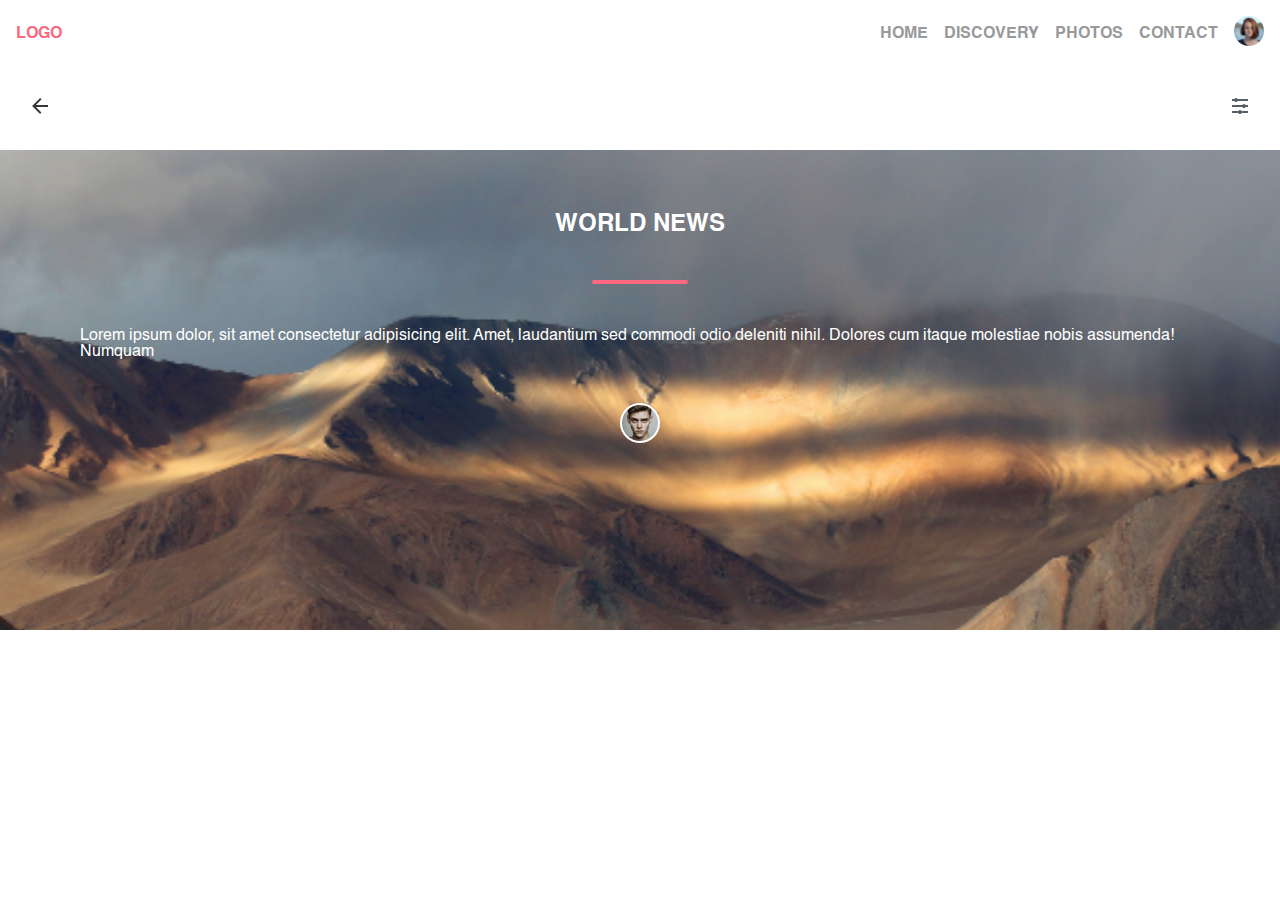
==== more.html @ 066a83f3 "Initial commit" ====
<!DOCTYPE html>
<html lang="en">
  <head>
    <meta charset="UTF-8" />
    <meta http-equiv="X-UA-Compatible" content="IE=edge" />
    <meta name="viewport" content="width=device-width, initial-scale=1.0" />
    <link rel="stylesheet" href="./css/fonts.css" />
    <link rel="stylesheet" href="./css/styles.css" />
    <link rel="stylesheet" href="./css/media.css" />
    <title>Learn More</title>
  </head>
  <body>
    <header>
      <nav class="navbar flex">
        <div class="pinklogo">
          <span>LOGO</span>
        </div>
        <div class="rightside flex">
          <ul class="flex">
            <li><a href="index.html">HOME</a></li>
            <li><a href="#">DISCOVERY</a></li>
            <li><a href="#">PHOTOS</a></li>
            <li><a href="#">CONTACT</a></li>
          </ul>
          <a href="#"><img src="./images/user.png" alt="image" /></a>
        </div>
      </nav>
      <div class="flex more_header_line">
        <div><img src="./images/go-back.png" alt="" /></div>
        <div><img src="./images/filter.png" class="userimg" alt="image" /></div>
      </div>
    </header>
    <section class="worldnews">
      <div class="worldnewsimg"></div>
      <div class="overlay_text flex">
        <h2 class="contentheader">WORLD NEWS</h2>
        <hr id="newhr" />
        <p class="content">
          Lorem ipsum dolor, sit amet consectetur adipisicing elit. Amet,
          laudantium sed commodi odio deleniti nihil. Dolores cum itaque
          molestiae nobis assumenda! Numquam
        </p>
        <a href="#"><img src="./images/user-2.png" alt="#" /></a>
      </div>
    </section>
  </body>
</html>
---- css/fonts.css ----
@font-face {
  font-family: "helvetica-bold";
  src: url("../fonts/Helvetica-Bold.woff2") format("woff2"),
    url("../fonts/Helvetica-Bold.woff") format("woff"),
    url("../fonts/Helvetica-Bold.ttf") format("truetype");
  font-weight: bold;
  font-style: normal;
  font-display: swap;
}

@font-face {
  font-family: "helvetica";
  src: url("../fonts/Helvetica.woff2") format("woff2"),
    url("../fonts/Helvetica.woff") format("woff"),
    url("../fonts/Helvetica.ttf") format("truetype");
  font-weight: normal;
  font-style: normal;
  font-display: swap;
}

@font-face {
  font-family: "helvetica-obl";
  src: url("../fonts/Helvetica-Oblique.woff2") format("woff2"),
    url("../fonts/Helvetica-Oblique.woff") format("woff"),
    url("../fonts/Helvetica-Oblique.ttf") format("truetype");
  font-weight: normal;
  font-style: italic;
  font-display: swap;
}

@font-face {
  font-family: "acumin-pro";
  src: url("../fonts/AcuminPro-Regular.woff2") format("woff2"),
    url("../fonts/AcuminPro-Regular.woff") format("woff"),
    url("../fonts/AcuminPro-Regular.ttf") format("truetype");
  font-weight: normal;
  font-style: normal;
  font-display: swap;
}

@font-face {
  font-family: "acumin-pro-bold";
  src: url("../fonts/AcuminPro-Bold.woff2") format("woff2"),
    url("../fonts/AcuminPro-Bold.woff") format("woff"),
    url("../fonts/AcuminPro-Bold.ttf") format("truetype");
  font-weight: bold;
  font-style: normal;
  font-display: swap;
}
---- css/styles.css ----
* {
  margin: 0;
  padding: 0;
  font-size: 100%;
  box-sizing: border-box;
  list-style-type: none;
  text-decoration: none;
}
* {
  margin: 0;
  padding: 0;
  font-size: 100%;
  box-sizing: border-box;
  list-style-type: none;
  text-decoration: none;
}

.flex {
  display: flex;
}
/* this is header */
.navbar {
  padding: 1rem;
  display: none;
  align-items: center;
}
.rightside {
  max-width: 80%;
  justify-content: space-between;
  align-items: center;
}
.rightside ul {
  max-width: 100%;
  padding-right: 1rem;
}

li a {
  padding-left: 1rem;
  font-family: "helvetica-bold";
  font-size: 1em;
  color: #343638;
  opacity: 50%;
}
li :hover {
  opacity: 100%;
}
.header_line {
  display: flex;
  justify-content: space-around;
  padding-top: 2rem;
}
.pinklogo span {
  color: #fa6980;
  font-family: "helvetica-bold";
  font-size: 1em;
}
.logotext {
  font-family: "helvetica-bold";
  font-size: 0.8125rem;
  color: #a6adb4;
}
/* here starts news */
.news_intro {
  width: 100%;
  position: relative;
  min-height: 20rem;
  background-image: url("../images/main-img.png");
  background-repeat: no-repeat;
  background-position: center;
  background-size: cover;
}
.overlay {
  position: absolute;
  padding: 6rem 2rem;
  top: 0;
  bottom: 0;
  left: 0;
  right: 0;
}
.overlay hr {
  border: 1px solid #fff;
}

.newshead {
  font-size: 1.5em;
  color: #fff;
  font-family: "helvetica-bold";
}
.content {
  font-family: "helvetica";
  font-size: 1em;
  color: #fff;
}
.contentheader {
  font-size: 1.5em;
  color: #fff;
  font-family: "helvetica-bold";
}
.learn {
  padding: 1em 1.5em;
  background-color: #fa6980;
  color: #fff;
  border-radius: 1rem;
  border: none;
}
/* this is more news */
.black_headers {
  font-family: "helvetica-bold";
  font-size: 1.5rem;
  color: #202124;
}
.morenews {
  padding: 2em;
}
.morenews_header {
  justify-content: space-between;
  align-items: center;
}
.arrows a {
  padding-left: 1em;
}
.pinkheaders {
  font-family: "helvetica-bold";
  font-size: 1rem;
  color: #fa6980;
}
.articletitles {
  font-family: "helvetica-bold";
  font-size: 1rem;
  color: #202124;
}
.articlecontent {
  font-family: "acumin-pro";
  font-size: 1rem;
  color: #a6adb4;
}
.articletime {
  font-family: "helvetica-obl";
  font-size: 00.8125rem;
  color: #a6adb4;
}
.articletime img {
  padding-right: 1em;
}
.articles {
  padding-left: 10px;
}
/* here's trending section */
.trending {
  background-color: #f6f8f9;
}
.firstarticle {
  background-color: #fff;
}
.articleone {
  padding: 1em;
}
.articleone img {
  max-width: 100%;
}
.articlesection {
  flex-direction: column;
}
.articleone p {
  max-width: 20em;
}
.trending_header {
  justify-content: space-between;
  align-items: center;
  padding: 2.5em;
}
#hiddenarticle {
  display: none;
}
/* here's happening now section */
.happening_left {
  flex-direction: column;
  justify-content: space-between;
  min-height: 61rem;
}
.bridge {
  width: 100%;
  position: relative;
  background-image: url("../images/now-article-1.jpg");
  background-repeat: no-repeat;
  background-position: center;
  background-size: cover;
  border-radius: 1em;
  min-height: 30rem;
}
*/ .anothertime {
  color: #fff;
}
.forest {
  width: 100%;
  background-image: url("../images/now-article-2.jpg");
  background-repeat: no-repeat;
  background-position: center;
  background-size: cover;
  border-radius: 1em;
  min-height: 30rem;
}
.overlaytext {
  flex-direction: column;
  justify-content: space-between;
  padding: 1em;
  color: #fff;
  height: 30rem;
}
.happening_container {
  padding: 1.5em;
}
.smalltitle {
  font-family: "acumin-pro-bold";
  font-size: 1em;
  color: #202124;
  padding: 0.5em 0;
}
.elephant img {
  max-width: 100%;
}
.threeimages {
  flex-direction: column;
  justify-content: space-around;
  height: 100%;
}
.footercontent {
  background-color: #a6adb4;
  min-height: 20rem;
  max-width: 100%;
  justify-content: space-between;
  display: none;
}
.footer_left {
  flex-direction: column;
  height: 20rem;
  justify-content: space-between;
  padding: 5rem;
  width: 50%;
}
.footer_email_input {
  width: 60%;
  max-height: 40px;
  padding: 1rem 20px;
  border: 1px solid rgba(255, 255, 255, 0.3);
  color: rgba(255, 255, 255, 0.3);
  border-radius: 0.5rem;
  background-color: transparent;
  outline: none;
}

.footer_logo {
  color: #fff;
  font-family: "helvetica-bold";
  font-size: 1.5em;
}

.footer_list {
  text-transform: uppercase;
  font-size: 00.8125em;
  line-height: 1.5rem;
}

.footer_list-item a {
  font-size: 1em;
  color: #cbd0d3;
  font-family: "helvetica-bold";
}

.footer_list-item a:hover {
  color: #fff;
}
.footer_right {
  padding: 5rem;
  flex-direction: column;
  height: 20rem;
  justify-content: space-between;
  width: 50%;
  align-items: flex-start;
}
.contacticons {
  width: 150px;
  max-width: 100%;
  justify-content: space-around;
}
.footerparagraph {
  font-family: "helvetica";
  font-size: 00.8125em;
  color: #cbd0d3;
}
.desktopfooter {
  background-color: #a6adb4;
  display: none;
  padding: 3em;
  justify-content: space-between;
  align-items: center;
}
.footerright {
  padding: 5em;
  align-items: center;
}
/* this is learn more page */
.more_header_line {
  justify-content: space-between;
  padding: 2em;
}
.worldnewsimg {
  min-height: 30rem;
  background-image: url(../images/hero.png);
  background-repeat: no-repeat;
  background-position: center;
  background-size: cover;
  position: relative;
}
.overlay_text {
  position: absolute;
  top: 10%;
  flex-direction: column;
  align-items: center;
  justify-content: space-evenly;
  max-height: 100%;
  min-height: 30rem;
  padding: 5em;
}
#newhr {
  border: 2px solid #fa6980;
  width: 6em;
  border-radius: 0.5em;
}
.overlay_text h2 {
}
---- css/media.css ----
@media (min-width: 768px) {
  .news_intro {
    max-width: 60%;
  }
  .overlay {
    max-width: 60%;
  }

  .morenews {
    max-width: 100%;
    display: flex;
    flex-direction: column;
  }
  .articles {
    display: flex;
  }
  .articlesection {
    flex-direction: row;
  }
  #hiddenarticle {
    display: block;
  }
  .happening_left {
    max-width: 50%;
  }
  .happening_container {
    display: flex;
    justify-content: space-around;
  }
  

  #divide {
    display: none;
  }
  .footer_left {
    flex-direction: column;
    height: 20rem;
    justify-content: space-around;
    padding: 3rem;
    width: 50%;
  }
  .desktopfooter {
    display: none;
  }
  .footercontent {
    display: flex;
  }

}
}
@media (max-width: 900px) {
  .news_intro {
    max-width: 100%;
  }
  .overlay {
    max-width: 100%;
  }
}
@media (min-width: 912px) {
  .navbar {
    max-width: 100%;
    display: flex;
    justify-content: space-between;
  }
  .header_line {
    display: none;
  }
  .news_intro {
    min-height: 30rem;
  }
  .articles {
    display: flex;
    flex-direction: column;
  }
  .morenews {
    max-width: 40%;
    position: absolute;
    top: 5%;
    left: 60%;
    height: 100%;
  }
  .overlay {
    top: 5%;
  }
  .articlesection {
    flex-direction: row;
    justify-content: space-around;
  }
  #hiddenarticle {
    display: block;
  }
  .happening_left {
    max-width: 60%;
  }
  .happening_container {
    display: flex;
    justify-content: space-evenly;
  }

  #divide {
    display: none;
  }
  .footer_left {
    flex-direction: row;
    height: 20rem;
    justify-content: space-between;
    padding: 5rem;
    width: 50%;
  }
  .desktopfooter {
    display: flex;
  }
  .footercontent {
    display: flex;
  }
 .footercontent {
    display: none;
 }
 
 
}
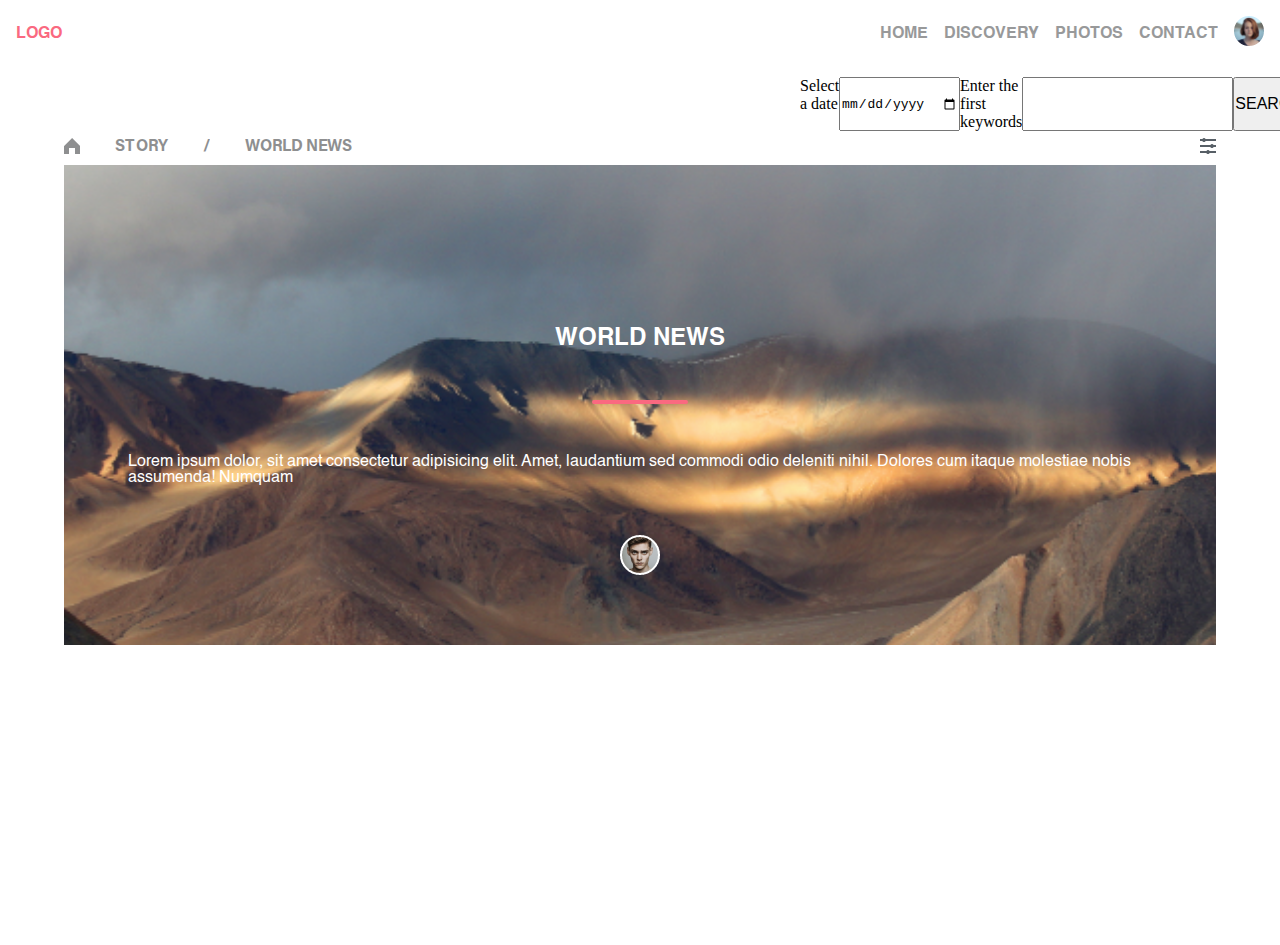
==== commit 8f4eeecf: "added burger menu and fetched API" ====
--- a/more.html
+++ b/more.html
@@ -31,16 +31,53 @@
       </div>
     </header>
     <section class="worldnews">
-      <div class="worldnewsimg"></div>
-      <div class="overlay_text flex">
-        <h2 class="contentheader">WORLD NEWS</h2>
-        <hr id="newhr" />
-        <p class="content">
-          Lorem ipsum dolor, sit amet consectetur adipisicing elit. Amet,
-          laudantium sed commodi odio deleniti nihil. Dolores cum itaque
-          molestiae nobis assumenda! Numquam
-        </p>
-        <a href="#"><img src="./images/user-2.png" alt="#" /></a>
+      <div class="worldnewsheader flex">
+        <div class="leftbox flex">
+          <a href="index.html"><img src="./images/home.png" alt="" /></a>
+          <a href="#" class="smalltitle">STORY</a>
+          <a href="#" class="smalltitle"> /</a>
+          <a href="#" class="smalltitle"> WORLD NEWS</a>
+        </div>
+        <div class="rightbox">
+          <a href="#"> <img src="./images/filter.png" alt="" /></a>
+        </div>
+      </div>
+      <div class="worldnewsimg">
+        <div class="overlay_text flex">
+          <h2 class="contentheader">WORLD NEWS</h2>
+          <hr id="newhr" />
+          <p class="content">
+            Lorem ipsum dolor, sit amet consectetur adipisicing elit. Amet,
+            laudantium sed commodi odio deleniti nihil. Dolores cum itaque
+            molestiae nobis assumenda! Numquam
+          </p>
+          <a href="#"><img src="./images/user-2.png" alt="#" /></a>
+        </div>
+      </div>
+      <div class="morenews">
+        <form action="#" class="form flex">
+          <div class="input-field__wrapper flex">
+            <label for="date">Select a date</label>
+            <input
+              class="date-input"
+              type="date"
+              id="date"
+              placeholder="Select..."
+            />
+          </div>
+          <div class="input-field__wrapper flex">
+            <label for="free-text">Enter the first keywords</label>
+            <input class="free-input" type="text" id="free-text" />
+          </div>
+          <div class="input-field__wrapper flex">
+            <input
+              class="search-btn btn"
+              type="submit"
+              id="search"
+              value="SEARCH AN EVENT"
+            />
+          </div>
+        </form>
       </div>
     </section>
   </body>
--- a/css/styles.css
+++ b/css/styles.css
@@ -49,6 +49,10 @@
   justify-content: space-around;
   padding-top: 2rem;
 }
+
+.header_line div {
+  display: flex;
+}
 .pinklogo span {
   color: #fa6980;
   font-family: "helvetica-bold";
@@ -97,6 +101,7 @@
   font-family: "helvetica-bold";
 }
 .learn {
+  cursor: pointer;
   padding: 1em 1.5em;
   background-color: #fa6980;
   color: #fff;
@@ -312,20 +317,63 @@
   background-size: cover;
   position: relative;
 }
+
 .overlay_text {
   position: absolute;
-  top: 10%;
+  top: 15%;
   flex-direction: column;
   align-items: center;
   justify-content: space-evenly;
   max-height: 100%;
   min-height: 30rem;
-  padding: 5em;
+  padding: 4em;
 }
 #newhr {
   border: 2px solid #fa6980;
   width: 6em;
   border-radius: 0.5em;
 }
-.overlay_text h2 {
-}
+.worldnewsheader {
+  max-width: 100%;
+  justify-content: space-between;
+  align-items: center;
+  display: none;
+}
+.leftbox {
+  align-items: center;
+  justify-content: space-between;
+  width: 25%;
+}
+.leftbox a {
+  opacity: 50%;
+}
+.leftbox a:hover {
+  opacity: 100%;
+}
+.newPosts {
+  padding: 1rem;
+  min-height: 5rem;
+}
+.postsContainer {
+  border: 1px solid #202124;
+  max-width: 100%;
+  height: 15rem;
+  flex-direction: column;
+  padding: 1em;
+}
+.author {
+  text-align: center;
+  width: 100%;
+  height: 30%;
+}
+.title {
+  width: 100%;
+  height: 30%;
+  text-align: center;
+  font-weight: bold;
+}
+.postContent {
+  width: 100%;
+  height: 40%;
+  text-align: center;
+}
--- a/css/media.css
+++ b/css/media.css
@@ -1,4 +1,13 @@
 @media (min-width: 768px) {
+  .navbar {
+    max-width: 100%;
+    display: flex;
+    justify-content: space-between;
+  }
+
+  .header_line {
+    display: none;
+  }
   .news_intro {
     max-width: 60%;
   }
@@ -21,13 +30,18 @@
     display: block;
   }
   .happening_left {
-    max-width: 50%;
+    max-width: 45%;
   }
   .happening_container {
     display: flex;
     justify-content: space-around;
   }
-  
+  .worldnews {
+    padding: 4rem;
+  }
+  .overlay_text {
+    top: 25%;
+  }
 
   #divide {
     display: none;
@@ -45,10 +59,18 @@
   .footercontent {
     display: flex;
   }
+  .worldnewsheader {
+    display: flex;
+  }
+  .more_header_line {
+    display: none;
+  }
+  .overlay_text {
+    top: 10%;
+  }
+}
 
-}
-}
-@media (max-width: 900px) {
+@media (max-width: 913px) {
   .news_intro {
     max-width: 100%;
   }
@@ -56,15 +78,8 @@
     max-width: 100%;
   }
 }
-@media (min-width: 912px) {
-  .navbar {
-    max-width: 100%;
-    display: flex;
-    justify-content: space-between;
-  }
-  .header_line {
-    display: none;
-  }
+
+@media (min-width: 913px) {
   .news_intro {
     min-height: 30rem;
   }
@@ -113,9 +128,10 @@
   .footercontent {
     display: flex;
   }
- .footercontent {
+  .footercontent {
     display: none;
- }
- 
- 
+  }
+  /* .overlay_text {
+    top: 10%;
+ } */
 }
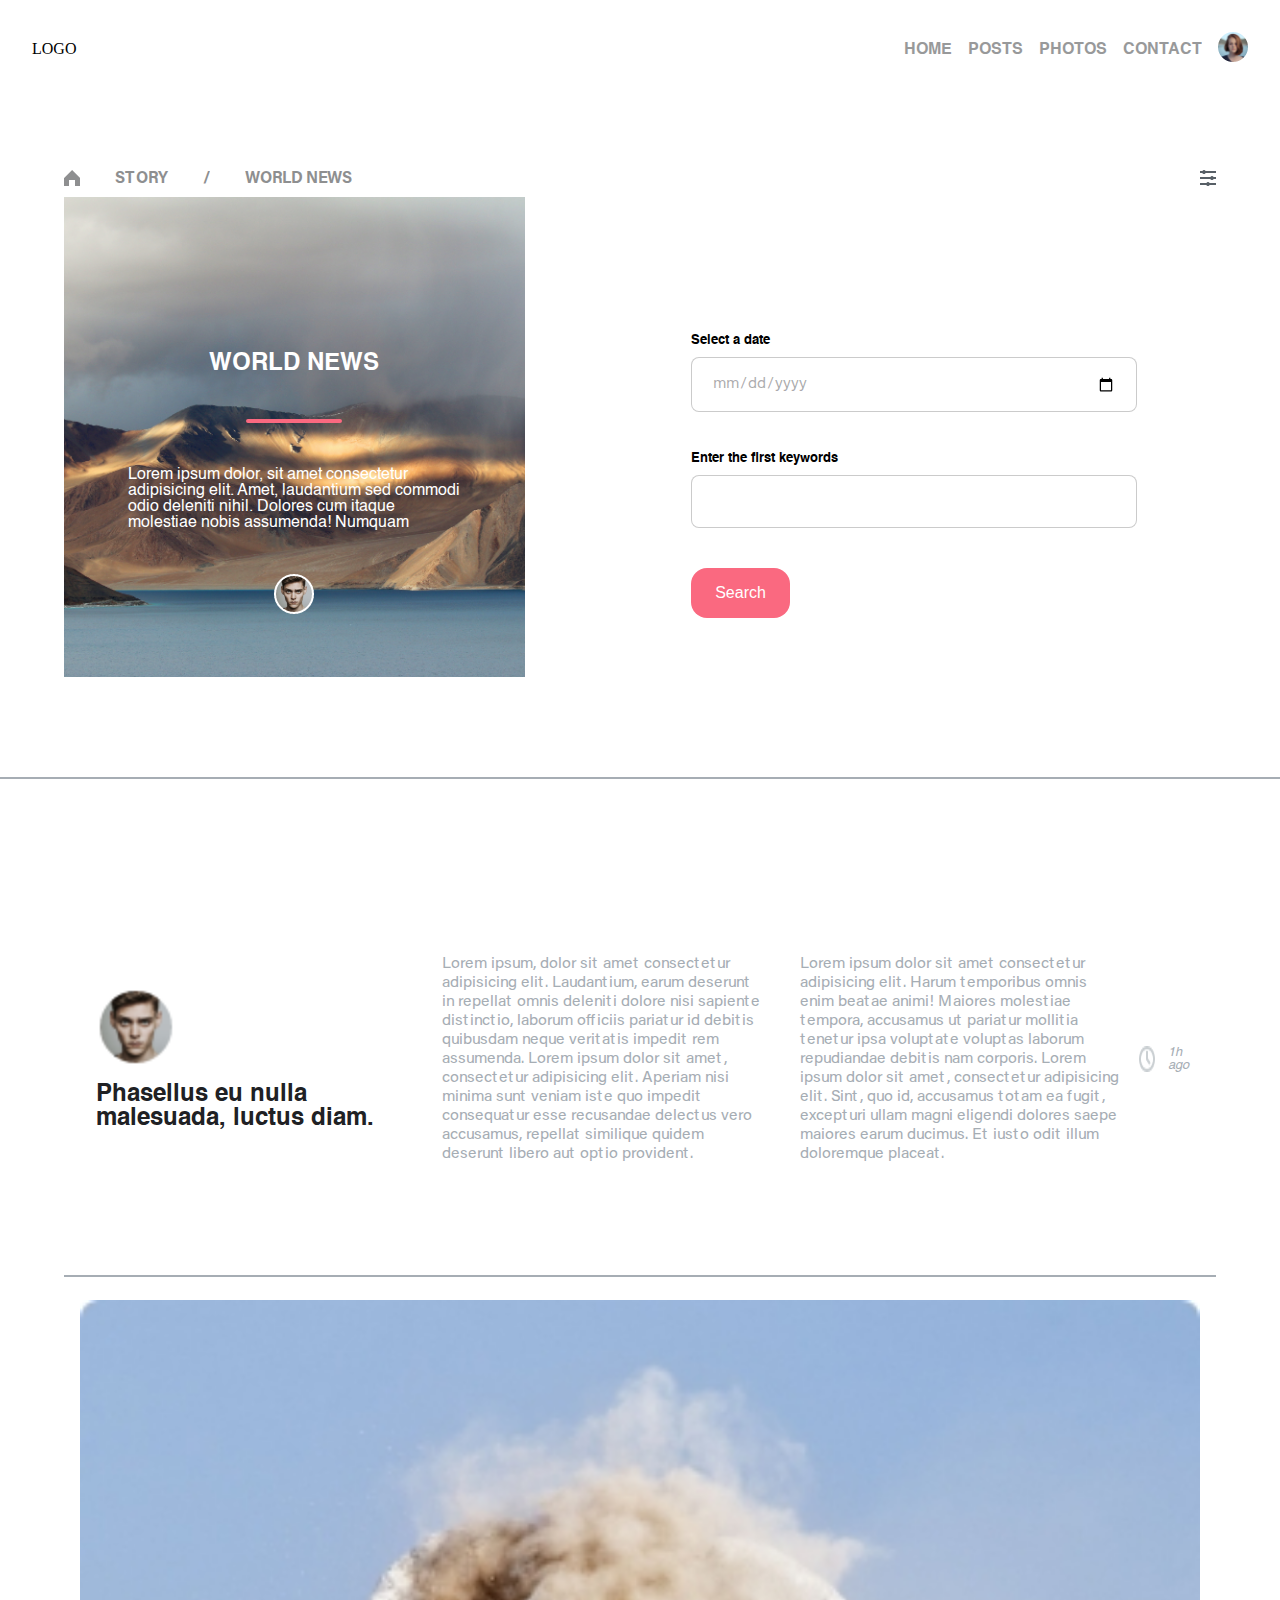
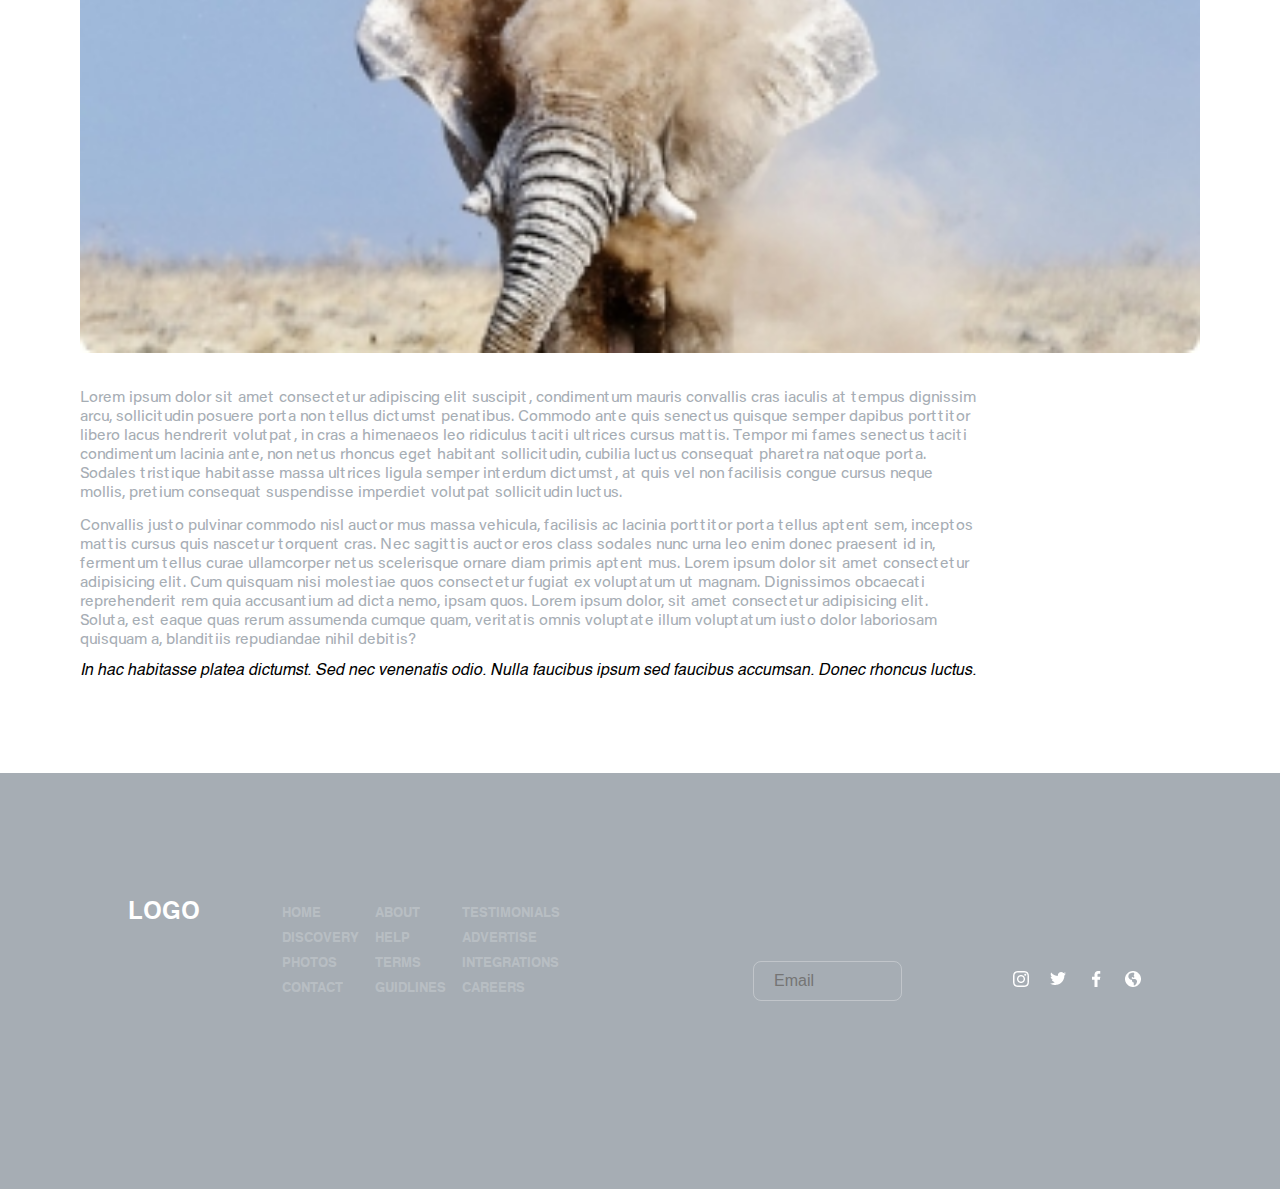
==== commit f8856517: "added articles section" ====
--- a/more.html
+++ b/more.html
@@ -18,7 +18,7 @@
         <div class="rightside flex">
           <ul class="flex">
             <li><a href="index.html">HOME</a></li>
-            <li><a href="#">DISCOVERY</a></li>
+            <li><a href="#">POSTS</a></li>
             <li><a href="#">PHOTOS</a></li>
             <li><a href="#">CONTACT</a></li>
           </ul>
@@ -26,7 +26,9 @@
         </div>
       </nav>
       <div class="flex more_header_line">
-        <div><img src="./images/go-back.png" alt="" /></div>
+        <div>
+          <a href="index.html"><img src="./images/go-back.png" alt="" /></a>
+        </div>
         <div><img src="./images/filter.png" class="userimg" alt="image" /></div>
       </div>
     </header>
@@ -54,9 +56,10 @@
           <a href="#"><img src="./images/user-2.png" alt="#" /></a>
         </div>
       </div>
-      <div class="morenews">
+      <!-- here's the search part -->
+      <div class="morenewsone searchpart">
         <form action="#" class="form flex">
-          <div class="input-field__wrapper flex">
+          <div class="input-field-container flex">
             <label for="date">Select a date</label>
             <input
               class="date-input"
@@ -65,20 +68,177 @@
               placeholder="Select..."
             />
           </div>
-          <div class="input-field__wrapper flex">
+          <div class="input-field-container flex">
             <label for="free-text">Enter the first keywords</label>
             <input class="free-input" type="text" id="free-text" />
           </div>
-          <div class="input-field__wrapper flex">
+          <div class="input-field-container flex">
+            <input class="learn" type="submit" id="search" value="Search" />
+          </div>
+        </form>
+      </div>
+    </section>
+    <br />
+    <br />
+    <hr class="articleshr" />
+    <section class="usersarticles">
+      <div class="articleone flex">
+        <div class="flex imageandtitle">
+          <img src="./images/user-2.png" alt="image" id="avatarimage" />
+          <h3 class="black_headers">
+            Phasellus eu nulla malesuada, luctus diam.
+          </h3>
+        </div>
+        <div class="firstarticlecontent flex">
+          <p class="articlecontent">
+            Lorem ipsum, dolor sit amet consectetur adipisicing elit.
+            Laudantium, earum deserunt in repellat omnis deleniti dolore nisi
+            sapiente distinctio, laborum officiis pariatur id debitis quibusdam
+            neque veritatis impedit rem assumenda. Lorem ipsum dolor sit amet,
+            consectetur adipisicing elit. Aperiam nisi minima sunt veniam iste
+            quo impedit consequatur esse recusandae delectus vero accusamus,
+            repellat similique quidem deserunt libero aut optio provident.
+          </p>
+          <p class="articlecontent">
+            Lorem ipsum dolor sit amet consectetur adipisicing elit. Harum
+            temporibus omnis enim beatae animi! Maiores molestiae tempora,
+            accusamus ut pariatur mollitia tenetur ipsa voluptate voluptas
+            laborum repudiandae debitis nam corporis. Lorem ipsum dolor sit
+            amet, consectetur adipisicing elit. Sint, quo id, accusamus totam ea
+            fugit, excepturi ullam magni eligendi dolores saepe maiores earum
+            ducimus. Et iusto odit illum doloremque placeat.
+          </p>
+        </div>
+        <div class="articletime flex">
+          <img src="./images/clock-icon.png" alt="image" />
+          <span>1h ago</span>
+        </div>
+      </div>
+      <hr class="articleshr" />
+      <div class="articletwo flex">
+        <img src="./images/article-elephant.jpg" alt="image" />
+        <div class="secondarticlecontent flex">
+          <p class="articlecontent">
+            Lorem ipsum dolor sit amet consectetur adipiscing elit suscipit,
+            condimentum mauris convallis cras iaculis at tempus dignissim arcu,
+            sollicitudin posuere porta non tellus dictumst penatibus. Commodo
+            ante quis senectus quisque semper dapibus porttitor libero lacus
+            hendrerit volutpat, in cras a himenaeos leo ridiculus taciti
+            ultrices cursus mattis. Tempor mi fames senectus taciti condimentum
+            lacinia ante, non netus rhoncus eget habitant sollicitudin, cubilia
+            luctus consequat pharetra natoque porta. Sodales tristique habitasse
+            massa ultrices ligula semper interdum dictumst, at quis vel non
+            facilisis congue cursus neque mollis, pretium consequat suspendisse
+            imperdiet volutpat sollicitudin luctus.
+          </p>
+          <p class="articlecontent">
+            Convallis justo pulvinar commodo nisl auctor mus massa vehicula,
+            facilisis ac lacinia porttitor porta tellus aptent sem, inceptos
+            mattis cursus quis nascetur torquent cras. Nec sagittis auctor eros
+            class sodales nunc urna leo enim donec praesent id in, fermentum
+            tellus curae ullamcorper netus scelerisque ornare diam primis aptent
+            mus. Lorem ipsum dolor sit amet consectetur adipisicing elit. Cum
+            quisquam nisi molestiae quos consectetur fugiat ex voluptatum ut
+            magnam. Dignissimos obcaecati reprehenderit rem quia accusantium ad
+            dicta nemo, ipsam quos. Lorem ipsum dolor, sit amet consectetur
+            adipisicing elit. Soluta, est eaque quas rerum assumenda cumque
+            quam, veritatis omnis voluptate illum voluptatum iusto dolor
+            laboriosam quisquam a, blanditiis repudiandae nihil debitis?
+          </p>
+          <p class="differentcontent">
+            In hac habitasse platea dictumst. Sed nec venenatis odio. Nulla
+            faucibus ipsum sed faucibus accumsan. Donec rhoncus luctus.
+          </p>
+        </div>
+      </div>
+    </section>
+    <!-- footer is here -->
+    <footer>
+      <div class="footercontent flex">
+        <div class="footer_left flex">
+          <div class=""><span class="footer_logo">LOGO</span></div>
+          <div class="footer_input">
             <input
-              class="search-btn btn"
-              type="submit"
-              id="search"
-              value="SEARCH AN EVENT"
+              type="email"
+              placeholder="Email"
+              class="footer_email_input"
             />
           </div>
-        </form>
-      </div>
-    </section>
+          <div>
+            <p class="footerparagraph">
+              Stay in touch with us for the freshest products!
+            </p>
+          </div>
+        </div>
+        <div class="footer_right flex">
+          <div class="footer_li flex">
+            <ul class="footer_list">
+              <li class="footer_list-item"><a href="index.html">home</a></li>
+              <li class="footer_list-item"><a href="#">discovery</a></li>
+              <li class="footer_list-item"><a href="#">photos</a></li>
+              <li class="footer_list-item"><a href="#">contact</a></li>
+            </ul>
+            <ul class="footer_list">
+              <li class="footer_list-item"><a href="#">about</a></li>
+              <li class="footer_list-item"><a href="#">help</a></li>
+              <li class="footer_list-item"><a href="#">terms</a></li>
+              <li class="footer_list-item"><a href="#">guidlines</a></li>
+            </ul>
+            <ul class="footer_list">
+              <li class="footer_list-item"><a href="#">testimonials</a></li>
+              <li class="footer_list-item"><a href="#">advertise</a></li>
+              <li class="footer_list-item"><a href="#">integrations</a></li>
+              <li class="footer_list-item"><a href="#">careers</a></li>
+            </ul>
+          </div>
+          <div class="contacticons flex">
+            <a href="#"><img src="./images/instagram.png" alt="image" /></a>
+            <a href="#"><img src="./images/twitter.png" alt="image" /></a>
+            <a href="#"><img src="./images/facebook.png" alt="image" /></a>
+            <a href="#"><img src="./images/web.png" alt="image" /></a>
+          </div>
+        </div>
+      </div>
+      <div class="desktopfooter flex">
+        <div class="footer_left flex">
+          <div class=""><span class="footer_logo">LOGO</span></div>
+          <div class="footer_li flex">
+            <ul class="footer_list">
+              <li class="footer_list-item"><a href="index.html">home</a></li>
+              <li class="footer_list-item"><a href="#">discovery</a></li>
+              <li class="footer_list-item"><a href="#">photos</a></li>
+              <li class="footer_list-item"><a href="#">contact</a></li>
+            </ul>
+            <ul class="footer_list">
+              <li class="footer_list-item"><a href="#">about</a></li>
+              <li class="footer_list-item"><a href="#">help</a></li>
+              <li class="footer_list-item"><a href="#">terms</a></li>
+              <li class="footer_list-item"><a href="#">guidlines</a></li>
+            </ul>
+            <ul class="footer_list">
+              <li class="footer_list-item"><a href="#">testimonials</a></li>
+              <li class="footer_list-item"><a href="#">advertise</a></li>
+              <li class="footer_list-item"><a href="#">integrations</a></li>
+              <li class="footer_list-item"><a href="#">careers</a></li>
+            </ul>
+          </div>
+        </div>
+        <div class="footerright flex">
+          <div class="footer_input">
+            <input
+              type="email"
+              placeholder="Email"
+              class="footer_email_input"
+            />
+          </div>
+          <div class="contacticons flex">
+            <a href="#"><img src="./images/instagram.png" alt="image" /></a>
+            <a href="#"><img src="./images/twitter.png" alt="image" /></a>
+            <a href="#"><img src="./images/facebook.png" alt="image" /></a>
+            <a href="#"><img src="./images/web.png" alt="image" /></a>
+          </div>
+        </div>
+      </div>
+    </footer>
   </body>
 </html>
--- a/css/styles.css
+++ b/css/styles.css
@@ -53,7 +53,7 @@
 .header_line div {
   display: flex;
 }
-.pinklogo span {
+.pinklogo a {
   color: #fa6980;
   font-family: "helvetica-bold";
   font-size: 1em;
@@ -320,7 +320,7 @@
 
 .overlay_text {
   position: absolute;
-  top: 15%;
+
   flex-direction: column;
   align-items: center;
   justify-content: space-evenly;
@@ -377,3 +377,94 @@
   height: 40%;
   text-align: center;
 }
+/* here's the search part */
+.input-field-container {
+  flex-direction: column;
+  align-items: flex-start;
+  gap: 40px;
+}
+.form {
+  max-width: 446px;
+}
+.form,
+.input-field-container {
+  flex-direction: column;
+  align-items: flex-start;
+  gap: 40px;
+}
+
+.input-field-container {
+  width: 100%;
+  gap: 10px;
+}
+
+.input-field-container label {
+  font-family: "helvetica-bold";
+  font-size: 00.8125rem;
+}
+
+.date-input,
+.free-input {
+  font-family: "acumin-pro";
+  width: 100%;
+  padding: 1rem 1.25rem;
+  color: #20212460;
+  outline: none;
+  border: 1px solid rgba(2, 2, 2, 0.205);
+  border-radius: 0.5rem;
+}
+
+.search-btn {
+  font-size: 00.8125rem;
+  padding: 1rem 1.5rem;
+  font-family: "helvetica-bold";
+}
+/* here's the articles content */
+.articleone {
+  flex-direction: column;
+  min-height: 25rem;
+  justify-content: space-around;
+  max-width: 100%;
+  margin: 1em;
+  align-items: center;
+}
+
+.imageandtitle {
+  flex-direction: column;
+  max-width: 100%;
+  min-height: 10em;
+  justify-content: space-around;
+}
+.usersarticles {
+  max-width: 100%;
+}
+.firstarticlecontent {
+  flex-direction: column;
+}
+.articleshr {
+  border: 0.5px solid #a6adb4;
+}
+.differentcontent {
+  font-family: "helvetica-obl";
+  font-size: 1em;
+}
+.articletwo {
+  min-height: 50rem;
+  justify-content: space-around;
+  flex-direction: column;
+  margin: 1rem;
+}
+.searchpart {
+  margin: 1rem;
+}
+#avatarimage {
+  width: 5em;
+  height: 5em;
+}
+.secondarticlecontent {
+  min-height: 20rem;
+  max-width: 100%;
+  padding-top: 1rem;
+  justify-content: space-around;
+  flex-direction: column;
+}
--- a/css/media.css
+++ b/css/media.css
@@ -3,6 +3,7 @@
     max-width: 100%;
     display: flex;
     justify-content: space-between;
+    padding: 2em;
   }
 
   .header_line {
@@ -68,6 +69,20 @@
   .overlay_text {
     top: 10%;
   }
+  .searchpart {
+    margin-left: 14%;
+  }
+  .firstarticlecontent {
+    flex-direction: row;
+    justify-content: space-between;
+    width: 100%;
+  }
+  .imageandtitle {
+    width: 100%;
+  }
+  .usersarticles {
+    padding: 5%;
+  }
 }
 
 @media (max-width: 913px) {
@@ -80,6 +95,11 @@
 }
 
 @media (min-width: 913px) {
+  .firstarticlecontent {
+    flex-direction: row;
+    justify-content: space-around;
+    width: 100%;
+  }
   .news_intro {
     min-height: 30rem;
   }
@@ -90,12 +110,19 @@
   .morenews {
     max-width: 40%;
     position: absolute;
-    top: 5%;
+    top: 25%;
     left: 60%;
     height: 100%;
   }
+  .morenewsone {
+    max-width: 40%;
+    position: absolute;
+    top: 30%;
+    left: 40%;
+    height: 100%;
+  }
   .overlay {
-    top: 5%;
+    top: 25%;
   }
   .articlesection {
     flex-direction: row;
@@ -131,7 +158,34 @@
   .footercontent {
     display: none;
   }
-  /* .overlay_text {
-    top: 10%;
- } */
+
+  .searchpart {
+    width: 40%;
+    margin-top: 5%;
+  }
+  .worldnewsimg {
+    max-width: 40%;
+  }
+  .articleone {
+    flex-direction: row;
+    align-items: center;
+  }
+  .imageandtitle {
+    align-items: flex-start;
+  }
+  .articletwo {
+    min-height: 1000px;
+  }
+  .articletwo img {
+    align-self: center;
+    max-width: 100%;
+    width: 10000px;
+  }
+  .secondarticlecontent {
+    max-width: 80%;
+  }
+  .imageandtitle {
+    max-width: 30%;
+    justify-content: space-around;
+  }
 }
